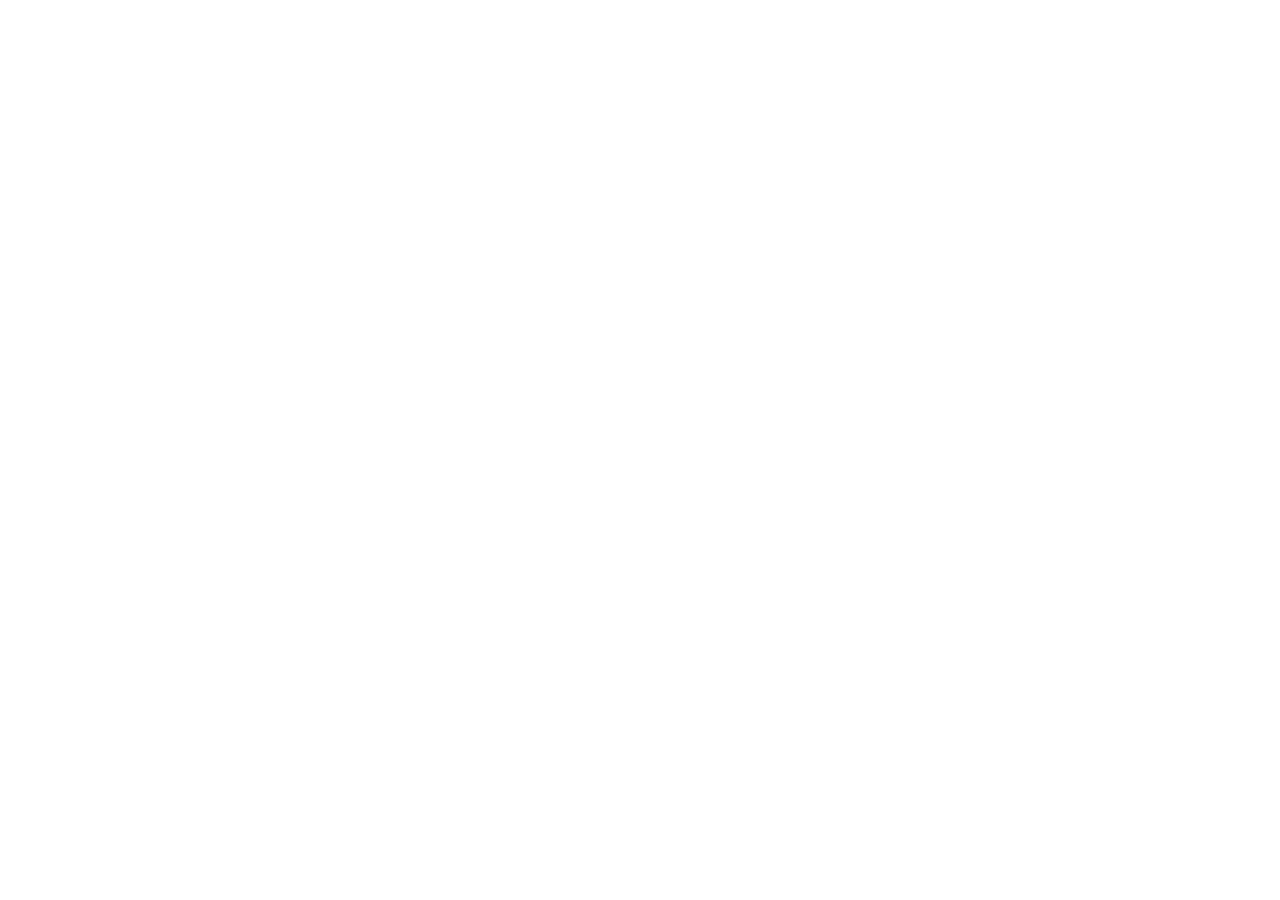
==== peluqueria-FrondEnd/index.html @ f14c3fa7 "ya parte basica del front prueba" ====
<!DOCTYPE html>
<html lang="en">
<head>

    <meta charset="UTF-8">
    <meta name="viewport" content="width=device-width, initial-scale=1.0">
    <title>Peluquería</title>
    <link rel="stylesheet" href="Librerias/bootstrap/css/bootstrap.min.css">
    <link rel="stylesheet" href="css/estilos.css">
    <script src="peluquería-FrondEnd/Librerias/jquery/jquery-4.0.0.min.js"></script>
</head>
<body>
    







    <script src="libreria/bootstrap/js/bootstrap.bundle.min.js"></script>
    <script src="librerias/bootstrap/js/bootstrap.bundle.min.js"></script>
    <script src="peluquería-FrondEnd/JavaScrip"></script>
    <script src="peluquería-FrondEnd/Librerias/jquery/jquery-4.0.0.min.js"></script>
</body>
</html>
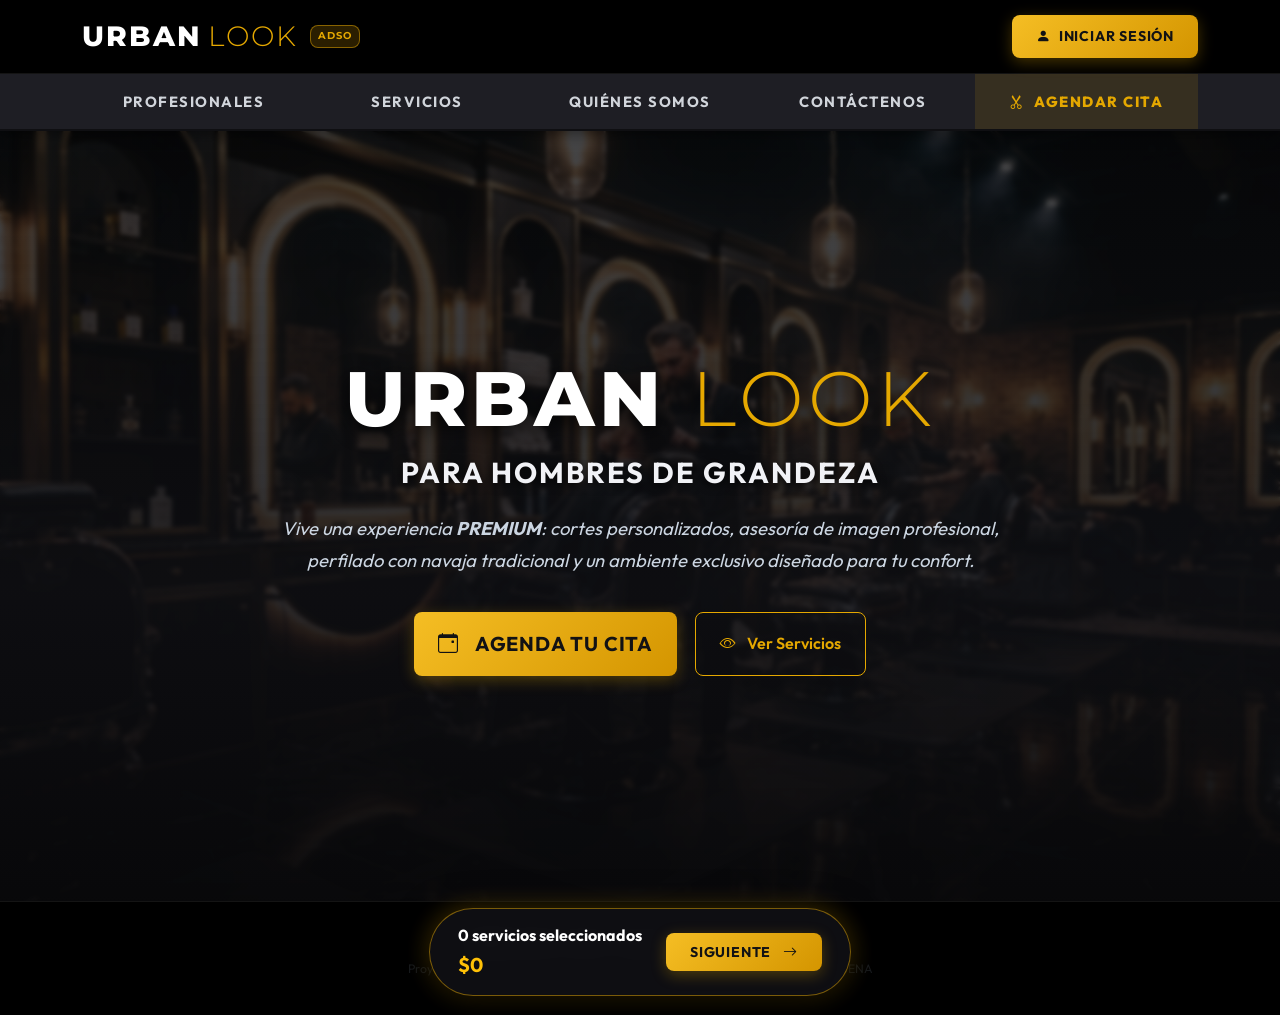
==== commit c7bd1b96: "estructuración, diseño Urban Look e integración con backend - Reorganización de la estructura del pr" ====
--- a/peluqueria-FrondEnd/index.html
+++ b/peluqueria-FrondEnd/index.html
@@ -1,26 +1,899 @@
 <!DOCTYPE html>
-<html lang="en">
+<html lang="es">
 <head>
-
-    <meta charset="UTF-8">
-    <meta name="viewport" content="width=device-width, initial-scale=1.0">
-    <title>Peluquería</title>
-    <link rel="stylesheet" href="Librerias/bootstrap/css/bootstrap.min.css">
-    <link rel="stylesheet" href="css/estilos.css">
-    <script src="peluquería-FrondEnd/Librerias/jquery/jquery-4.0.0.min.js"></script>
+  <meta charset="UTF-8">
+  <meta name="viewport" content="width=device-width, initial-scale=1.0">
+  <title>URBAN LOOK - Barbería Premium | Estilo para Hombres de Grandeza</title>
+  <meta name="description" content="URBAN LOOK - Barbería masculina premium. Cortes personalizados, perfilado de barba, tratamientos faciales y asesoría de estilo profesional en Bucaramanga.">
+  
+  <!-- Librerías de Estilos -->
+  <link rel="stylesheet" href="./Librerias/bootstrap/css/bootstrap.min.css">
+  <link rel="stylesheet" href="./css/estilos.css">
+  
+  <!-- Iconos de Bootstrap Icons -->
+  <link rel="stylesheet" href="https://cdn.jsdelivr.net/npm/bootstrap-icons@1.11.3/font/bootstrap-icons.min.css">
 </head>
 <body>
-    
-
-
-
-
-
-
-
-    <script src="libreria/bootstrap/js/bootstrap.bundle.min.js"></script>
-    <script src="librerias/bootstrap/js/bootstrap.bundle.min.js"></script>
-    <script src="peluquería-FrondEnd/JavaScrip"></script>
-    <script src="peluquería-FrondEnd/Librerias/jquery/jquery-4.0.0.min.js"></script>
+
+  <!-- =========================================================
+       1. TOP HEADER
+       ========================================================= -->
+  <header class="top-header">
+    <div class="container d-flex justify-content-between align-items-center">
+      <!-- Marca / Logo -->
+      <a href="./index.html" class="logo-brand">
+        URBAN <span>LOOK</span>
+        <span class="badge-adso">ADSO</span>
+      </a>
+
+      <!-- Botón Login o Menú de Perfil -->
+      <div class="d-flex align-items-center gap-3">
+        <!-- Botón cuando no ha iniciado sesión -->
+        <button id="header-btn-login" class="btn-gold btn-open-login">
+          <i class="bi bi-person-fill"></i> Iniciar Sesión
+        </button>
+
+        <!-- Dropdown cuando ya inició sesión -->
+        <div id="header-user-profile" style="display: none; position: relative;">
+          <button id="btn-toggle-profile-menu" class="user-avatar-btn" title="Opciones de perfil">
+            <div class="user-avatar-icon">
+              <i class="bi bi-person-circle"></i>
+            </div>
+            <div class="text-start d-none d-sm-block">
+              <div id="display-user-name" class="fw-bold fs-6">Usuario</div>
+              <small id="display-user-role" class="text-warning text-uppercase" style="font-size: 0.72rem;">CLIENTE</small>
+            </div>
+            <i class="bi bi-chevron-down text-muted ms-1"></i>
+          </button>
+
+          <!-- Menú Flotante de Usuario -->
+          <div id="profile-menu-dropdown" class="profile-dropdown-menu">
+            <div class="profile-dropdown-header">
+              <div class="fw-bold text-white">Mi Cuenta</div>
+              <small class="text-muted">Urban Look Member</small>
+            </div>
+            <a href="./cliente/catalogo.html" class="profile-dropdown-item">
+              <i class="bi bi-grid-fill"></i> Catálogo de Servicios
+            </a>
+            <a href="./cliente/agendar.html" class="profile-dropdown-item">
+              <i class="bi bi-calendar2-check-fill"></i> Agendar Cita
+            </a>
+            <a href="./admin/citas.html" id="dropdown-link-admin" class="profile-dropdown-item" style="display: none;">
+              <i class="bi bi-speedometer2"></i> Panel Administrativo
+            </a>
+            <div style="border-top: 1px solid rgba(255,255,255,0.08); margin: 6px 0;"></div>
+            <a href="javascript:void(0)" onclick="cerrarSesion()" class="profile-dropdown-item text-danger">
+              <i class="bi bi-box-arrow-right"></i> Cerrar Sesión
+            </a>
+          </div>
+        </div>
+      </div>
+    </div>
+  </header>
+
+  <!-- =========================================================
+       2. BARRA DE NAVEGACIÓN PRINCIPAL (TABS)
+       ========================================================= -->
+  <nav class="main-nav-bar">
+    <div class="container">
+      <ul class="nav-tabs-custom">
+        <li class="nav-item">
+          <button class="nav-link-custom" data-target="section-profesionales">
+            Profesionales
+          </button>
+        </li>
+        <li class="nav-item">
+          <button class="nav-link-custom" data-target="section-servicios">
+            Servicios
+          </button>
+        </li>
+        <li class="nav-item">
+          <button class="nav-link-custom" data-target="section-quienes-somos">
+            Quiénes Somos
+          </button>
+        </li>
+        <li class="nav-item">
+          <button class="nav-link-custom" data-target="section-contactenos">
+            Contáctenos
+          </button>
+        </li>
+        <li class="nav-item">
+          <button class="nav-link-custom btn-agenda-nav" data-target="section-agendar">
+            <i class="bi bi-scissors me-1"></i> Agendar Cita
+          </button>
+        </li>
+      </ul>
+    </div>
+  </nav>
+
+  <!-- =========================================================
+       3. HERO BANNER PRINCIPAL
+       ========================================================= -->
+  <section class="hero-wrapper">
+    <div class="hero-overlay"></div>
+    <div class="container hero-content">
+      <div class="hero-title-group">
+        <h1>URBAN <span>LOOK</span></h1>
+      </div>
+      <div class="hero-subtitle">Para Hombres de Grandeza</div>
+      <p class="hero-desc">
+        Vive una experiencia <strong>PREMIUM</strong>: cortes personalizados, asesoría de imagen profesional, perfilado con navaja tradicional y un ambiente exclusivo diseñado para tu confort.
+      </p>
+      <div class="hero-cta">
+        <button id="hero-btn-agenda" class="btn-gold fs-5 px-4 py-3">
+          <i class="bi bi-calendar-event me-2"></i> AGENDA TU CITA
+        </button>
+        <button class="btn-outline-gold fs-6 px-4 py-3" onclick="document.querySelector('[data-target=\'section-servicios\']').click()">
+          <i class="bi bi-eye me-2"></i> Ver Servicios
+        </button>
+      </div>
+    </div>
+  </section>
+
+  <!-- =========================================================
+       4. SECCIÓN: PROFESIONALES
+       ========================================================= -->
+  <section id="section-profesionales" class="section-panel">
+    <div class="container">
+      <div class="glass-box">
+        <h2 class="section-header-title">Nuestros Profesionales</h2>
+        <p class="text-center text-muted mb-5" style="max-width: 650px; margin-left: auto; margin-right: auto;">
+          Conoce a nuestro equipo de maestros barberos y estilistas certificados, dedicados al arte de la precisión y el estilo masculino.
+        </p>
+
+        <div class="row g-4">
+          <!-- Profesional 1: Andrés Morales -->
+          <div class="col-12 col-md-6 col-lg-4">
+            <div class="barber-card">
+              <div class="barber-img-container">
+                <img src="./img/barber_andres.jpg" alt="Barbero Andrés Morales">
+                <div class="barber-rating-badge">
+                  <i class="bi bi-star-fill"></i>
+                  <i class="bi bi-star-fill"></i>
+                  <i class="bi bi-star-fill"></i>
+                  <i class="bi bi-star-fill"></i>
+                  <i class="bi bi-star-fill"></i> 5.0
+                </div>
+              </div>
+              <div class="barber-info">
+                <h3 class="barber-name">Andrés Morales</h3>
+                <div class="barber-role">Barbero Máster & Educador</div>
+                <p class="barber-desc">
+                  Especialista en degradados milimétricos (skin fade), perfilado clásico de barba con toalla caliente y técnicas de navaja tradicional.
+                </p>
+                <ul class="barber-specs">
+                  <li><strong>Experiencia:</strong> 7 años</li>
+                  <li><strong>Especialidad:</strong> Fade, Barba & Visagismo</li>
+                  <li><strong>Turnos:</strong> Lunes a Sábado</li>
+                </ul>
+                <button class="btn-gold w-100 mt-auto" onclick="seleccionarBarberoYAgendar('Andrés Morales')">
+                  Agendar con Andrés
+                </button>
+              </div>
+            </div>
+          </div>
+
+          <!-- Profesional 2: Mateo Restrepo -->
+          <div class="col-12 col-md-6 col-lg-4">
+            <div class="barber-card">
+              <div class="barber-img-container">
+                <img src="./img/barber_mateo.jpg" alt="Barbero Mateo Restrepo">
+                <div class="barber-rating-badge">
+                  <i class="bi bi-star-fill"></i>
+                  <i class="bi bi-star-fill"></i>
+                  <i class="bi bi-star-fill"></i>
+                  <i class="bi bi-star-fill"></i>
+                  <i class="bi bi-star-fill"></i> 4.9
+                </div>
+              </div>
+              <div class="barber-info">
+                <h3 class="barber-name">Mateo Restrepo</h3>
+                <div class="barber-role">Estilista Capilar & Texturizado</div>
+                <p class="barber-desc">
+                  Apasionado por las tendencias modernas, cortes con tijera japonesa, peinados con textura, pompadour y tratamientos capilares nutritivos.
+                </p>
+                <ul class="barber-specs">
+                  <li><strong>Experiencia:</strong> 5 años</li>
+                  <li><strong>Especialidad:</strong> Tijera, Texturas & Color</li>
+                  <li><strong>Turnos:</strong> Martes a Domingo</li>
+                </ul>
+                <button class="btn-gold w-100 mt-auto" onclick="seleccionarBarberoYAgendar('Mateo Restrepo')">
+                  Agendar con Mateo
+                </button>
+              </div>
+            </div>
+          </div>
+
+          <!-- Profesional 3: Sebastián Castro -->
+          <div class="col-12 col-md-6 col-lg-4">
+            <div class="barber-card">
+              <div class="barber-img-container">
+                <img src="./img/barber_sebastian.jpg" alt="Barbero Sebastián Castro">
+                <div class="barber-rating-badge">
+                  <i class="bi bi-star-fill"></i>
+                  <i class="bi bi-star-fill"></i>
+                  <i class="bi bi-star-fill"></i>
+                  <i class="bi bi-star-fill"></i>
+                  <i class="bi bi-star-fill"></i> 5.0
+                </div>
+              </div>
+              <div class="barber-info">
+                <h3 class="barber-name">Sebastián Castro</h3>
+                <div class="barber-role">Diseñador Facial & Barbero</div>
+                <p class="barber-desc">
+                  Experto en diseño de cejas masculinas, camuflaje de canas y tratamientos de spa facial masculino con vapor de ozono.
+                </p>
+                <ul class="barber-specs">
+                  <li><strong>Experiencia:</strong> 6 años</li>
+                  <li><strong>Especialidad:</strong> Faciales, Barbas & Cejas</li>
+                  <li><strong>Turnos:</strong> Miércoles a Lunes</li>
+                </ul>
+                <button class="btn-gold w-100 mt-auto" onclick="seleccionarBarberoYAgendar('Sebastián Castro')">
+                  Agendar con Sebastián
+                </button>
+              </div>
+            </div>
+          </div>
+        </div>
+      </div>
+    </div>
+  </section>
+
+  <!-- =========================================================
+       5. SECCIÓN: SERVICIOS
+       ========================================================= -->
+  <section id="section-servicios" class="section-panel">
+    <div class="container">
+      <div class="glass-box">
+        <h2 class="section-header-title">Nuestros Servicios</h2>
+
+        <!-- Filtros de Categorías de Servicios -->
+        <div class="category-pills">
+          <button class="category-pill-btn active" data-category="all">Todos</button>
+          <button class="category-pill-btn" data-category="cabello">Cabello</button>
+          <button class="category-pill-btn" data-category="barba">Barba</button>
+          <button class="category-pill-btn" data-category="cejas">Cejas</button>
+          <button class="category-pill-btn" data-category="faciales">Faciales</button>
+          <button class="category-pill-btn" data-category="promos">Promos</button>
+        </div>
+
+        <!-- Grilla de Tarjetas de Servicios -->
+        <div class="row g-4" id="services-grid-container">
+          <!-- Servicio 1: Corte Clásico + Barba (Promo) -->
+          <div class="col-12 col-md-6 col-lg-4 service-card-item" data-category="promos">
+            <div class="service-card" data-id="serv-1" data-name="Corte Clásico + Barba" data-price="29750">
+              <span class="service-badge-promo">15% OFF</span>
+              <h3 class="service-title">Corte Clásico + Barba</h3>
+              <div class="service-meta">
+                <span class="service-duration"><i class="bi bi-clock me-1"></i> 45 a 60 min</span>
+                <div>
+                  <span class="service-old-price">$35.000</span>
+                  <span class="service-price">$29.750</span>
+                </div>
+              </div>
+              <p class="service-desc">
+                Corte personalizado con tijera o máquina, perfilado de barba con navaja, toalla caliente relajante y peinado con cera mate.
+              </p>
+              <button class="btn-select-service">Seleccionar</button>
+            </div>
+          </div>
+
+          <!-- Servicio 2: Fade / Degradado -->
+          <div class="col-12 col-md-6 col-lg-4 service-card-item" data-category="cabello">
+            <div class="service-card" data-id="serv-2" data-name="Fade / Degradado Moderno" data-price="22000">
+              <h3 class="service-title">Fade / Degradado</h3>
+              <div class="service-meta">
+                <span class="service-duration"><i class="bi bi-clock me-1"></i> 40 a 50 min</span>
+                <span class="service-price">$22.000</span>
+              </div>
+              <p class="service-desc">
+                Transición milimétrica (Low, Mid o High Fade), desvanecido perfecto a navaja o shaver, lavado capilar y producto de fijación.
+              </p>
+              <button class="btn-select-service">Seleccionar</button>
+            </div>
+          </div>
+
+          <!-- Servicio 3: Rapado Uniforme -->
+          <div class="col-12 col-md-6 col-lg-4 service-card-item" data-category="cabello">
+            <div class="service-card" data-id="serv-3" data-name="Rapado Uniforme" data-price="18000">
+              <h3 class="service-title">Rapado Uniforme</h3>
+              <div class="service-meta">
+                <span class="service-duration"><i class="bi bi-clock me-1"></i> 20 min</span>
+                <span class="service-price">$18.000</span>
+              </div>
+              <p class="service-desc">
+                Ejecutado con máquina para un acabado limpio y parejo. Incluye cerquillo en cuello y patillas, lavado y loción refrescante.
+              </p>
+              <button class="btn-select-service">Seleccionar</button>
+            </div>
+          </div>
+
+          <!-- Servicio 4: Corte de Cabello Niño -->
+          <div class="col-12 col-md-6 col-lg-4 service-card-item" data-category="cabello">
+            <div class="service-card" data-id="serv-4" data-name="Corte Niño" data-price="20000">
+              <h3 class="service-title">Corte Niño (1 a 12 años)</h3>
+              <div class="service-meta">
+                <span class="service-duration"><i class="bi bi-clock me-1"></i> 30 a 40 min</span>
+                <span class="service-price">$20.000</span>
+              </div>
+              <p class="service-desc">
+                Atención con paciencia y técnicas adaptadas para los más pequeños, corte de moda y peinado con gel suave infantil.
+              </p>
+              <button class="btn-select-service">Seleccionar</button>
+            </div>
+          </div>
+
+          <!-- Servicio 5: Perfilado de Barba Spa -->
+          <div class="col-12 col-md-6 col-lg-4 service-card-item" data-category="barba">
+            <div class="service-card" data-id="serv-5" data-name="Perfilado de Barba Spa" data-price="18000">
+              <h3 class="service-title">Perfilado de Barba Spa</h3>
+              <div class="service-meta">
+                <span class="service-duration"><i class="bi bi-clock me-1"></i> 30 min</span>
+                <span class="service-price">$18.000</span>
+              </div>
+              <p class="service-desc">
+                Recorte de volumen, alineado a navaja, doble toalla caliente con aceites esenciales hidratantes y bálsamo para barba.
+              </p>
+              <button class="btn-select-service">Seleccionar</button>
+            </div>
+          </div>
+
+          <!-- Servicio 6: Diseño de Cejas Masculinas -->
+          <div class="col-12 col-md-6 col-lg-4 service-card-item" data-category="cejas">
+            <div class="service-card" data-id="serv-6" data-name="Diseño de Cejas" data-price="12000">
+              <h3 class="service-title">Diseño de Cejas</h3>
+              <div class="service-meta">
+                <span class="service-duration"><i class="bi bi-clock me-1"></i> 15 min</span>
+                <span class="service-price">$12.000</span>
+              </div>
+              <p class="service-desc">
+                Limpieza y perfilado natural con navaja y tijera, manteniendo la armonía masculina sin perder la forma natural.
+              </p>
+              <button class="btn-select-service">Seleccionar</button>
+            </div>
+          </div>
+
+          <!-- Servicio 7: Limpieza Facial y Vapor de Ozono -->
+          <div class="col-12 col-md-6 col-lg-4 service-card-item" data-category="faciales">
+            <div class="service-card" data-id="serv-7" data-name="Facial Vapor de Ozono" data-price="35000">
+              <h3 class="service-title">Facial Vapor de Ozono</h3>
+              <div class="service-meta">
+                <span class="service-duration"><i class="bi bi-clock me-1"></i> 35 min</span>
+                <span class="service-price">$35.000</span>
+              </div>
+              <p class="service-desc">
+                Apertura de poros con vapor ozonizado, exfoliación profunda de puntos negros, mascarilla de carbón activado e hidratación.
+              </p>
+              <button class="btn-select-service">Seleccionar</button>
+            </div>
+          </div>
+
+          <!-- Servicio 8: Alisado de Cabello -->
+          <div class="col-12 col-md-6 col-lg-4 service-card-item" data-category="cabello">
+            <div class="service-card" data-id="serv-8" data-name="Alisado Capilar Keratina" data-price="57000">
+              <h3 class="service-title">Alisado Capilar Keratina</h3>
+              <div class="service-meta">
+                <span class="service-duration"><i class="bi bi-clock me-1"></i> 60 min</span>
+                <span class="service-price">$57.000</span>
+              </div>
+              <p class="service-desc">
+                Tratamiento técnico anti-frizz para controlar cabellos rebeldes y ondulados, otorgando brillo natural y suavidad prolongada.
+              </p>
+              <button class="btn-select-service">Seleccionar</button>
+            </div>
+          </div>
+
+          <!-- Servicio 9: Tinte y Camuflaje de Canas (Promo) -->
+          <div class="col-12 col-md-6 col-lg-4 service-card-item" data-category="promos">
+            <div class="service-card" data-id="serv-9" data-name="Camuflaje de Canas" data-price="45000">
+              <span class="service-badge-promo">EXCLUSIVO</span>
+              <h3 class="service-title">Camuflaje de Canas</h3>
+              <div class="service-meta">
+                <span class="service-duration"><i class="bi bi-clock me-1"></i> 30 min</span>
+                <span class="service-price">$45.000</span>
+              </div>
+              <p class="service-desc">
+                Tonalización sutil sin efecto tinturado artificial. Disimula las canas en barba o cabello en solo 10 minutos de aplicación.
+              </p>
+              <button class="btn-select-service">Seleccionar</button>
+            </div>
+          </div>
+        </div>
+      </div>
+    </div>
+  </section>
+
+  <!-- Barra Flotante de Servicios Seleccionados -->
+  <div id="floating-cart-bar" class="floating-cart-bar">
+    <div>
+      <div id="cart-service-count" class="fw-bold text-white fs-6">0 servicios seleccionados</div>
+      <div id="cart-total-price" class="text-warning fw-bold fs-5">$0</div>
+    </div>
+    <button id="cart-btn-next" class="btn-gold px-4 py-2">
+      SIGUIENTE <i class="bi bi-arrow-right ms-1"></i>
+    </button>
+  </div>
+
+  <!-- =========================================================
+       6. SECCIÓN: QUIÉNES SOMOS (HISTORIA Y RESEÑAS)
+       ========================================================= -->
+  <section id="section-quienes-somos" class="section-panel">
+    <div class="container">
+      <div class="glass-box">
+        <!-- Navegación interna de la sección -->
+        <div class="subtabs-nav">
+          <button class="subtab-btn active" data-subtab="subtab-historia">Nuestra Historia</button>
+          <button class="subtab-btn" data-subtab="subtab-resenas">Reseñas de Clientes</button>
+        </div>
+
+        <!-- Panel 1: Historia -->
+        <div id="subtab-historia" class="subtab-content">
+          <div class="row align-items-center g-5">
+            <div class="col-12 col-lg-5 text-center">
+              <img src="./img/barber_andres.jpg" alt="Fundador Urban Look" class="img-fluid rounded-4 shadow-lg border border-secondary" style="max-height: 420px; object-fit: cover;">
+            </div>
+            <div class="col-12 col-lg-7">
+              <h3 class="fw-bold text-warning mb-3">La Pasión por la Excelencia Masculina</h3>
+              <p class="lead text-light mb-3">
+                Todo comenzó con un sueño, una pasión inquebrantable y una máquina de cortar cabello.
+              </p>
+              <p class="text-muted">
+                Hace algunos años, decidimos que queríamos algo más que trabajar en una peluquería convencional: soñábamos con crear un espacio exclusivo donde cada caballero pudiera desconectar de la rutina, elevar su confianza y recibir una atención de primer nivel.
+              </p>
+              <p class="text-muted">
+                Lo que inició en un local pequeño con un solo sillón y un espejo, hoy es <strong>URBAN LOOK</strong>: un referente de estilo en Bucaramanga que combina la elegancia clásica con las tendencias urbanas más vanguardistas.
+              </p>
+              <div class="row g-3 mt-3">
+                <div class="col-6 col-md-4">
+                  <div class="p-3 rounded-3 text-center" style="background: rgba(255,255,255,0.04); border: 1px solid var(--border-subtle);">
+                    <i class="bi bi-shield-check text-warning fs-3 mb-1 d-block"></i>
+                    <strong class="text-white d-block">Higiene 100%</strong>
+                    <small class="text-muted">Esterilización UV</small>
+                  </div>
+                </div>
+                <div class="col-6 col-md-4">
+                  <div class="p-3 rounded-3 text-center" style="background: rgba(255,255,255,0.04); border: 1px solid var(--border-subtle);">
+                    <i class="bi bi-clock-history text-warning fs-3 mb-1 d-block"></i>
+                    <strong class="text-white d-block">Puntualidad</strong>
+                    <small class="text-muted">Tu tiempo vale</small>
+                  </div>
+                </div>
+                <div class="col-12 col-md-4">
+                  <div class="p-3 rounded-3 text-center" style="background: rgba(255,255,255,0.04); border: 1px solid var(--border-subtle);">
+                    <i class="bi bi-cup-hot text-warning fs-3 mb-1 d-block"></i>
+                    <strong class="text-white d-block">Cortesía</strong>
+                    <small class="text-muted">Café & Bebida VIP</small>
+                  </div>
+                </div>
+              </div>
+            </div>
+          </div>
+        </div>
+
+        <!-- Panel 2: Reseñas -->
+        <div id="subtab-resenas" class="subtab-content" style="display: none;">
+          <div class="row g-4">
+            <div class="col-12 col-md-6 col-lg-3">
+              <div class="review-card">
+                <div class="review-stars">
+                  <i class="bi bi-star-fill"></i><i class="bi bi-star-fill"></i><i class="bi bi-star-fill"></i><i class="bi bi-star-fill"></i><i class="bi bi-star-fill"></i>
+                </div>
+                <p class="review-text">"Excelente servicio y un muy buen ambiente. El corte quedó impecable tal como lo pedí. ¡Totalmente recomendado!"</p>
+                <div class="review-author">
+                  <i class="bi bi-person-circle fs-4"></i> Camilo Garay
+                </div>
+              </div>
+            </div>
+
+            <div class="col-12 col-md-6 col-lg-3">
+              <div class="review-card">
+                <div class="review-stars">
+                  <i class="bi bi-star-fill"></i><i class="bi bi-star-fill"></i><i class="bi bi-star-fill"></i><i class="bi bi-star-fill"></i><i class="bi bi-star-fill"></i>
+                </div>
+                <p class="review-text">"Llevé a mi hijo y la paciencia y el trato del barbero fue de 10/10. Muy aseado y la música en el volumen perfecto."</p>
+                <div class="review-author">
+                  <i class="bi bi-person-circle fs-4"></i> Mónica TF
+                </div>
+              </div>
+            </div>
+
+            <div class="col-12 col-md-6 col-lg-3">
+              <div class="review-card">
+                <div class="review-stars">
+                  <i class="bi bi-star-fill"></i><i class="bi bi-star-fill"></i><i class="bi bi-star-fill"></i><i class="bi bi-star-fill"></i><i class="bi bi-star-fill"></i>
+                </div>
+                <p class="review-text">"El ritual de toalla caliente para la barba es otro nivel. Salí renovado. Andrés es un maestro de la navaja."</p>
+                <div class="review-author">
+                  <i class="bi bi-person-circle fs-4"></i> Diego Silva
+                </div>
+              </div>
+            </div>
+
+            <div class="col-12 col-md-6 col-lg-3">
+              <div class="review-card">
+                <div class="review-stars">
+                  <i class="bi bi-star-fill"></i><i class="bi bi-star-fill"></i><i class="bi bi-star-fill"></i><i class="bi bi-star-fill"></i><i class="bi bi-star-fill"></i>
+                </div>
+                <p class="review-text">"Marca la diferencia. Te reciben con una bebida de cortesía y la puntualidad con la cita agendada se cumple siempre."</p>
+                <div class="review-author">
+                  <i class="bi bi-person-circle fs-4"></i> Andrés Arciniegas
+                </div>
+              </div>
+            </div>
+          </div>
+        </div>
+      </div>
+    </div>
+  </section>
+
+  <!-- =========================================================
+       7. SECCIÓN: CONTÁCTENOS
+       ========================================================= -->
+  <section id="section-contactenos" class="section-panel">
+    <div class="container">
+      <div class="glass-box">
+        <h2 class="section-header-title">Contáctanos</h2>
+
+        <div class="row g-5">
+          <!-- Información y Mapa -->
+          <div class="col-12 col-lg-5">
+            <div class="contact-item">
+              <div class="contact-icon"><i class="bi bi-geo-alt-fill"></i></div>
+              <div class="contact-info">
+                <h6>Dirección</h6>
+                <p>Carrera 33 # 48-20, Cabecera del Llano<br>Bucaramanga, Santander, Colombia</p>
+              </div>
+            </div>
+
+            <div class="contact-item">
+              <div class="contact-icon"><i class="bi bi-telephone-fill"></i></div>
+              <div class="contact-info">
+                <h6>Teléfonos de Atención</h6>
+                <p>Fijo: +57 (607) 634-8899<br>Celular / WhatsApp: +57 318 456 7890</p>
+              </div>
+            </div>
+
+            <div class="contact-item">
+              <div class="contact-icon"><i class="bi bi-clock-fill"></i></div>
+              <div class="contact-info">
+                <h6>Horarios de Atención</h6>
+                <p>Lunes a Sábado: 8:00 AM – 8:00 PM<br>Domingos y Festivos: 9:00 AM – 3:00 PM</p>
+              </div>
+            </div>
+
+            <div class="contact-item">
+              <div class="contact-icon"><i class="bi bi-whatsapp"></i></div>
+              <div class="contact-info">
+                <h6>WhatsApp Directo</h6>
+                <a href="https://wa.me/573184567890" target="_blank" class="fw-bold">
+                  Chatear con un asesor <i class="bi bi-box-arrow-up-right ms-1"></i>
+                </a>
+              </div>
+            </div>
+
+            <!-- Mapa embebido de Bucaramanga -->
+            <div class="mt-4 rounded-3 overflow-hidden border border-secondary" style="height: 200px;">
+              <iframe 
+                src="https://www.google.com/maps/embed?pb=!1m18!1m12!1m3!1d15836.425102558237!2d-73.1189441!3d7.1147048!2m3!1f0!2f0!3f0!3m2!1i1024!2i768!4f13.1!3m3!1m2!1s0x8e683fa6f671bb5d%3A0xc3f8e52a466c1f22!2sCabecera%20del%20Llano%2C%20Bucaramanga%2C%20Santander!5e0!3m2!1ses!2sco!4v1710000000000" 
+                width="100%" height="100%" style="border:0;" allowfullscreen="" loading="lazy">
+              </iframe>
+            </div>
+          </div>
+
+          <!-- Formulario de Contacto / PQRS -->
+          <div class="col-12 col-lg-7">
+            <div class="p-4 rounded-3" style="background: rgba(18, 18, 24, 0.95); border: 1px solid var(--border-subtle);">
+              <h4 class="fw-bold text-white mb-2">Envíanos un mensaje o sugerencia</h4>
+              <p class="text-muted small mb-4">¿Tienes alguna consulta especial o deseas hacernos llegar una sugerencia? Completa el formulario:</p>
+
+              <form id="formContacto">
+                <div class="row g-3">
+                  <div class="col-12 col-sm-6">
+                    <label class="form-label text-warning small fw-bold">Nombre completo</label>
+                    <input type="text" class="form-control-dark" placeholder="Tu nombre" required>
+                  </div>
+                  <div class="col-12 col-sm-6">
+                    <label class="form-label text-warning small fw-bold">Correo electrónico</label>
+                    <input type="email" class="form-control-dark" placeholder="ejemplo@correo.com" required>
+                  </div>
+                  <div class="col-12">
+                    <label class="form-label text-warning small fw-bold">Número de celular / WhatsApp</label>
+                    <input type="tel" class="form-control-dark" placeholder="318 000 0000" required>
+                  </div>
+                  <div class="col-12">
+                    <label class="form-label text-warning small fw-bold">Mensaje o Sugerencia</label>
+                    <textarea class="form-control-dark" rows="4" placeholder="Escribe aquí tu consulta o comentario..." required></textarea>
+                  </div>
+                  <div class="col-12 text-end">
+                    <button type="submit" class="btn-gold px-4 py-2">
+                      <i class="bi bi-send-fill me-2"></i> Enviar Mensaje
+                    </button>
+                  </div>
+                </div>
+              </form>
+            </div>
+          </div>
+        </div>
+      </div>
+    </div>
+  </section>
+
+  <!-- =========================================================
+       8. SECCIÓN: AGENDAR CITA
+       ========================================================= -->
+  <section id="section-agendar" class="section-panel">
+    <div class="container">
+      <div class="glass-box text-center" style="max-width: 760px; margin: 0 auto;">
+        <h2 class="section-header-title">Luce tu Mejor Estilo</h2>
+        <p class="fs-4 text-warning fw-bold mb-4">¡Agenda tu cita aquí en simples pasos!</p>
+
+        <div class="p-4 rounded-4 mb-4 text-start" style="background: rgba(15, 15, 20, 0.9); border: 1.5px solid var(--border-gold);">
+          <h5 class="fw-bold text-white mb-3"><i class="bi bi-calendar-check text-warning me-2"></i> Formulario Rápido de Agendamiento</h5>
+          
+          <form id="formAgendamientoRapido" onsubmit="event.preventDefault(); procesarAgendamiento();">
+            <div class="row g-3">
+              <div class="col-12 col-md-6">
+                <label class="form-label text-muted small fw-bold">1. Selecciona el Barbero</label>
+                <select id="agenda-barbero-select" class="form-control-dark" required>
+                  <option value="Andrés Morales">Andrés Morales (Barbero Máster)</option>
+                  <option value="Mateo Restrepo">Mateo Restrepo (Estilista Capilar)</option>
+                  <option value="Sebastián Castro">Sebastián Castro (Diseñador Facial)</option>
+                  <option value="Cualquier barbero disponible">Cualquiera disponible</option>
+                </select>
+              </div>
+
+              <div class="col-12 col-md-6">
+                <label class="form-label text-muted small fw-bold">2. Servicio Principal</label>
+                <select id="agenda-servicio-select" class="form-control-dark" required>
+                  <option value="Corte Clásico + Barba ($29.750)">Corte Clásico + Barba ($29.750)</option>
+                  <option value="Fade / Degradado ($22.000)">Fade / Degradado ($22.000)</option>
+                  <option value="Rapado ($18.000)">Rapado Uniforme ($18.000)</option>
+                  <option value="Corte Niño ($20.000)">Corte Niño ($20.000)</option>
+                  <option value="Perfilado Barba ($18.000)">Perfilado de Barba Spa ($18.000)</option>
+                  <option value="Facial Vapor de Ozono ($35.000)">Facial Vapor de Ozono ($35.000)</option>
+                  <option value="Camuflaje Canas ($45.000)">Camuflaje de Canas ($45.000)</option>
+                </select>
+              </div>
+
+              <div class="col-12 col-md-6">
+                <label class="form-label text-muted small fw-bold">3. Fecha deseada</label>
+                <input type="date" id="agenda-fecha" class="form-control-dark" required>
+              </div>
+
+              <div class="col-12 col-md-6">
+                <label class="form-label text-muted small fw-bold">4. Hora</label>
+                <select id="agenda-hora" class="form-control-dark" required>
+                  <option value="09:00 AM">09:00 AM</option>
+                  <option value="10:00 AM">10:00 AM</option>
+                  <option value="11:00 AM">11:00 AM</option>
+                  <option value="02:00 PM">02:00 PM</option>
+                  <option value="03:30 PM">03:30 PM</option>
+                  <option value="05:00 PM">05:00 PM</option>
+                  <option value="06:30 PM">06:30 PM</option>
+                </select>
+              </div>
+
+              <div class="col-12 col-md-6">
+                <label class="form-label text-muted small fw-bold">Nombre del Cliente</label>
+                <input type="text" id="agenda-nombre" class="form-control-dark" placeholder="Tu nombre y apellido" required>
+              </div>
+
+              <div class="col-12 col-md-6">
+                <label class="form-label text-muted small fw-bold">Celular de Contacto</label>
+                <input type="tel" id="agenda-celular" class="form-control-dark" placeholder="318 000 0000" required>
+              </div>
+
+              <div class="col-12 mt-4 text-center">
+                <button type="submit" class="btn-gold w-100 py-3 fs-5">
+                  <i class="bi bi-check-circle-fill me-2"></i> Confirmar y Reservar Turno
+                </button>
+              </div>
+            </div>
+          </form>
+        </div>
+
+        <p class="text-muted small">
+          ¿Ya tienes cuenta o eres del equipo? 
+          <a href="#" class="btn-open-login fw-bold ms-1">Inicia sesión aquí</a> para acceder a tu historial completo de turnos.
+        </p>
+      </div>
+    </div>
+  </section>
+
+  <!-- =========================================================
+       9. MODAL DE INICIO DE SESIÓN (IDÉNTICO AL PROTOTIPO)
+       ========================================================= -->
+  <div id="modal-login" class="modal-backdrop-custom">
+    <div class="modal-card-custom">
+      <button class="btn-close-modal" title="Cerrar">&times;</button>
+      
+      <h3 class="modal-title-custom">Inicio de Sesión</h3>
+      <p class="modal-subtitle-custom">Ingresa tu email y contraseña para continuar</p>
+
+      <form id="formLoginModal">
+        <div class="mb-3">
+          <label for="usuarioModal" class="form-label text-warning small fw-bold">Email / Usuario</label>
+          <div class="input-group">
+            <span class="input-group-text bg-dark border-secondary text-warning"><i class="bi bi-envelope-fill"></i></span>
+            <input type="text" class="form-control-dark" id="usuarioModal" placeholder="correo@correo.com" required>
+          </div>
+        </div>
+
+        <div class="mb-3">
+          <label for="passwordModal" class="form-label text-warning small fw-bold">Contraseña</label>
+          <div class="input-group">
+            <span class="input-group-text bg-dark border-secondary text-warning"><i class="bi bi-lock-fill"></i></span>
+            <input type="password" class="form-control-dark" id="passwordModal" placeholder="Escribe tu contraseña" required>
+            <button type="button" class="btn btn-outline-secondary btn-toggle-pwd" data-input="passwordModal">
+              <i class="bi bi-eye"></i>
+            </button>
+          </div>
+        </div>
+
+        <!-- Selector de Rol Simulado (Requisito ADSO para probar cliente, barbero y admin) -->
+        <div class="mb-4">
+          <label for="rolSimuladoModal" class="form-label text-warning small fw-bold">Ingresar como (Simulador ADSO):</label>
+          <select class="form-control-dark" id="rolSimuladoModal">
+            <option value="CLIENTE">Cliente / Usuario</option>
+            <option value="EMPLEADO">Empleado / Barbero</option>
+            <option value="ADMIN">Administrador</option>
+          </select>
+        </div>
+
+        <div class="d-flex justify-content-between align-items-center mb-4 text-muted small">
+          <div class="form-check">
+            <input class="form-check-input" type="checkbox" id="recordarmeCheck" checked>
+            <label class="form-check-label text-light" for="recordarmeCheck">Recordarme</label>
+          </div>
+          <a href="#" onclick="alert('Funcionalidad de recuperación: se enviará un enlace temporal a tu correo institucional.'); return false;">¿Olvidaste tu contraseña?</a>
+        </div>
+
+        <button type="submit" class="btn-gold w-100 py-2 fs-6 mb-3">
+          Ingresar
+        </button>
+
+        <button type="button" class="btn btn-outline-warning w-100 py-2 fs-6 btn-open-registro">
+          REGISTRARME
+        </button>
+      </form>
+    </div>
+  </div>
+
+  <!-- =========================================================
+       10. MODAL DE REGISTRO (IDÉNTICO AL PROTOTIPO)
+       ========================================================= -->
+  <div id="modal-registro" class="modal-backdrop-custom">
+    <div class="modal-card-custom modal-wide">
+      <button class="btn-close-modal" title="Cerrar">&times;</button>
+      
+      <h3 class="modal-title-custom">Registrarme</h3>
+      <p class="modal-subtitle-custom">Crea tu cuenta de cliente en URBAN LOOK</p>
+
+      <form id="formRegistro">
+        <div class="row g-3">
+          <div class="col-12 col-sm-6">
+            <label class="form-label text-warning small fw-bold">Nombre</label>
+            <input type="text" id="regNombre" class="form-control-dark" placeholder="Tu nombre" required>
+          </div>
+          <div class="col-12 col-sm-6">
+            <label class="form-label text-warning small fw-bold">Apellido</label>
+            <input type="text" id="regApellido" class="form-control-dark" placeholder="Tu apellido" required>
+          </div>
+
+          <div class="col-12 col-sm-6">
+            <label class="form-label text-warning small fw-bold">Tipo de Documento</label>
+            <select id="regTipoDoc" class="form-control-dark" required>
+              <option value="CC">Cédula de Ciudadanía (CC)</option>
+              <option value="TI">Tarjeta de Identidad (TI)</option>
+              <option value="CE">Cédula de Extranjería (CE)</option>
+              <option value="PASAPORTE">Pasaporte</option>
+            </select>
+          </div>
+          <div class="col-12 col-sm-6">
+            <label class="form-label text-warning small fw-bold">Número de Documento</label>
+            <input type="text" id="regDocumento" class="form-control-dark" placeholder="Número de identificación" required>
+          </div>
+
+          <div class="col-12 col-sm-6">
+            <label class="form-label text-warning small fw-bold">Email</label>
+            <input type="email" id="regEmail" class="form-control-dark" placeholder="micompania@correo.com" required>
+          </div>
+          <div class="col-12 col-sm-6">
+            <label class="form-label text-warning small fw-bold">Celular</label>
+            <input type="tel" id="regCelular" class="form-control-dark" placeholder="318 000 0000" required>
+          </div>
+
+          <div class="col-12 col-sm-6">
+            <label class="form-label text-warning small fw-bold">Contraseña</label>
+            <input type="password" id="regPassword" class="form-control-dark" placeholder="Escribe tu contraseña" required>
+          </div>
+          <div class="col-12 col-sm-6">
+            <label class="form-label text-warning small fw-bold">Verificar Contraseña</label>
+            <input type="password" id="regPasswordVerify" class="form-control-dark" placeholder="Repite tu contraseña" required>
+          </div>
+
+          <div class="col-12 mt-4">
+            <button type="submit" class="btn-gold w-100 py-2 fs-6">
+              Registrarse
+            </button>
+          </div>
+        </div>
+      </form>
+    </div>
+  </div>
+
+  <!-- =========================================================
+       11. FOOTER
+       ========================================================= -->
+  <footer class="main-footer">
+    <div class="container">
+      <p class="fw-bold text-white mb-1">URBAN LOOK &copy; 2026 - Todos los derechos reservados.</p>
+      <p class="text-muted small">Proyecto Formativo Tecnólogo en Análisis y Desarrollo de Software (ADSO) - SENA</p>
+    </div>
+  </footer>
+
+  <!-- =========================================================
+       12. SCRIPTS DE FUNCIONAMIENTO
+       ========================================================= -->
+  <script src="./Librerias/bootstrap/js/bootstrap.bundle.min.js"></script>
+  <script src="./Librerias/jquery/jquery-4.0.0.min.js"></script>
+  <script src="./JavaScript/api.js"></script>
+  <script src="./JavaScript/auth.js"></script>
+  <script src="./JavaScript/main.js"></script>
+
+  <script>
+    // Función auxiliar para seleccionar barbero desde su tarjeta y abrir agendar
+    function seleccionarBarberoYAgendar(nombreBarbero) {
+      const selectBarbero = document.getElementById('agenda-barbero-select');
+      if (selectBarbero) {
+        selectBarbero.value = nombreBarbero;
+      }
+      const agendaTab = document.querySelector('[data-target="section-agendar"]');
+      if (agendaTab) agendaTab.click();
+    }
+
+    // Procesar agendamiento rápido (Conectado con Spring Boot /citas)
+    async function procesarAgendamiento() {
+      const barbero = document.getElementById('agenda-barbero-select').value;
+      const servicio = document.getElementById('agenda-servicio-select').value;
+      const fecha = document.getElementById('agenda-fecha').value;
+      const hora = document.getElementById('agenda-hora').value;
+      const nombre = document.getElementById('agenda-nombre').value;
+      const celular = document.getElementById('agenda-celular').value;
+
+      // Estructura de la Cita esperada por CitasEntity en Spring Boot
+      const citaPayload = {
+        idCliente: 1, // ID del cliente autenticado
+        idEmpleado: barbero.includes('Andrés') ? 1 : (barbero.includes('Mateo') ? 2 : 3),
+        idServicio: servicio.includes('29.750') ? 1 : (servicio.includes('22.000') ? 2 : 3),
+        fecha: fecha, // YYYY-MM-DD
+        hora: hora.includes('AM') ? '09:00:00' : '15:00:00', // HH:mm:ss
+        estado: 'PENDIENTE',
+        observaciones: `Cliente: ${nombre} - Tel: ${celular}`
+      };
+
+      console.log('// CONEXIÓN BACKEND: Enviando cita a http://localhost:8080/citas', citaPayload);
+
+      try {
+        if (window.UrbanLookAPI) {
+          await window.UrbanLookAPI.crearCita(citaPayload);
+          alert(`💈 ¡CITA GUARDADA EN EL BACKEND!\n\nCliente: ${nombre}\nServicio: ${servicio}\nBarbero: ${barbero}\nFecha: ${fecha} a las ${hora}\n\nLos datos se enviaron a Spring Boot (/citas).`);
+        }
+      } catch (err) {
+        console.warn('// CONEXIÓN BACKEND: El backend en 8080 no está encendido. Ejecutando en Modo Simulación Local:', err.message);
+        alert(`💈 ¡CITA REGISTRADA (MODO SIMULACIÓN LOCAL)!\n\nCliente: ${nombre}\nServicio: ${servicio}\nBarbero: ${barbero}\nFecha: ${fecha} a las ${hora}\n\n[NOTA PARA DESARROLLO]: Cuando tu compañero inicie el backend Spring Boot en el puerto 8080, esta cita se guardará automáticamente en MySQL.`);
+      }
+
+      document.getElementById('formAgendamientoRapido').reset();
+    }
+
+    // Configurar fecha mínima de hoy en el calendario
+    const inputFecha = document.getElementById('agenda-fecha');
+    if (inputFecha) {
+      const hoy = new Date().toISOString().split('T')[0];
+      inputFecha.min = hoy;
+      inputFecha.value = hoy;
+    }
+  </script>
 </body>
 </html>
--- a/peluqueria-FrondEnd/css/estilos.css
+++ b/peluqueria-FrondEnd/css/estilos.css
@@ -0,0 +1,927 @@
+/* =========================================================
+   URBAN LOOK - SISTEMA DE ESTILOS PREMIUM
+   Proyecto ADSO Peluquería / Barbería
+   ========================================================= */
+
+@import url('https://fonts.googleapis.com/css2?family=Montserrat:ital,wght@0,300;0,400;0,500;0,600;0,700;0,800;1,400&family=Outfit:wght@300;400;500;600;700;800&display=swap');
+
+:root {
+  --font-main: 'Outfit', 'Montserrat', -apple-system, BlinkMacSystemFont, 'Segoe UI', Roboto, sans-serif;
+  --font-heading: 'Montserrat', sans-serif;
+
+  /* Paleta cromática Urban Look */
+  --bg-deep: #08080a;
+  --bg-primary: #0f0f13;
+  --bg-card: rgba(22, 22, 28, 0.88);
+  --bg-card-hover: rgba(30, 30, 38, 0.95);
+  --bg-nav: #1e1e24;
+  --bg-nav-active: #32323b;
+  
+  --gold: #e5a800;
+  --gold-hover: #ffbe1a;
+  --gold-glow: rgba(229, 168, 0, 0.35);
+  --gold-gradient: linear-gradient(135deg, #f5be24 0%, #d49500 100%);
+  
+  --text-primary: #ffffff;
+  --text-muted: #9fa4b2;
+  --text-dark: #121214;
+  
+  --border-subtle: rgba(255, 255, 255, 0.1);
+  --border-gold: rgba(229, 168, 0, 0.5);
+  
+  --shadow-card: 0 10px 30px rgba(0, 0, 0, 0.6);
+  --shadow-glow: 0 0 25px rgba(229, 168, 0, 0.25);
+  --radius-sm: 8px;
+  --radius-md: 14px;
+  --radius-lg: 20px;
+  --radius-full: 9999px;
+  
+  --transition: all 0.28s cubic-bezier(0.4, 0, 0.2, 1);
+}
+
+/* Reset y Base */
+* {
+  box-sizing: border-box;
+  margin: 0;
+  padding: 0;
+}
+
+body {
+  font-family: var(--font-main);
+  background-color: var(--bg-deep);
+  color: var(--text-primary);
+  line-height: 1.6;
+  overflow-x: hidden;
+  min-height: 100vh;
+}
+
+/* Enlaces */
+a {
+  color: var(--gold);
+  text-decoration: none;
+  transition: var(--transition);
+}
+a:hover {
+  color: var(--gold-hover);
+}
+
+/* =========================================================
+   HEADER & TOP BAR
+   ========================================================= */
+.top-header {
+  background-color: #000000;
+  border-bottom: 1px solid rgba(255, 255, 255, 0.08);
+  padding: 14px 0;
+  position: sticky;
+  top: 0;
+  z-index: 1020;
+}
+
+.logo-brand {
+  font-family: var(--font-heading);
+  font-size: 1.75rem;
+  font-weight: 800;
+  letter-spacing: 2px;
+  color: #ffffff;
+  display: flex;
+  align-items: center;
+  gap: 6px;
+  text-decoration: none;
+}
+
+.logo-brand span {
+  font-weight: 300;
+  color: #e5a800;
+}
+
+.logo-brand .badge-adso {
+  font-size: 0.65rem;
+  font-weight: 700;
+  background: rgba(229, 168, 0, 0.18);
+  color: var(--gold);
+  border: 1px solid var(--border-gold);
+  padding: 2px 7px;
+  border-radius: var(--radius-sm);
+  margin-left: 6px;
+  letter-spacing: 1px;
+}
+
+.btn-gold {
+  background: var(--gold-gradient);
+  color: var(--text-dark);
+  font-weight: 700;
+  font-size: 0.88rem;
+  letter-spacing: 0.8px;
+  text-transform: uppercase;
+  padding: 10px 24px;
+  border-radius: var(--radius-sm);
+  border: none;
+  box-shadow: 0 4px 15px rgba(229, 168, 0, 0.3);
+  transition: var(--transition);
+  cursor: pointer;
+  display: inline-flex;
+  align-items: center;
+  justify-content: center;
+  gap: 8px;
+}
+
+.btn-gold:hover {
+  transform: translateY(-2px);
+  box-shadow: 0 6px 20px rgba(229, 168, 0, 0.45);
+  background: var(--gold-hover);
+  color: #000000;
+}
+
+.btn-gold:active {
+  transform: translateY(0);
+}
+
+.btn-outline-gold {
+  background: transparent;
+  color: var(--gold);
+  border: 1.5px solid var(--gold);
+  font-weight: 600;
+  padding: 8px 18px;
+  border-radius: var(--radius-sm);
+  transition: var(--transition);
+}
+
+.btn-outline-gold:hover {
+  background: var(--gold);
+  color: #000000;
+}
+
+/* Avatar de usuario logueado en Header */
+.user-avatar-btn {
+  background: none;
+  border: none;
+  display: flex;
+  align-items: center;
+  gap: 10px;
+  cursor: pointer;
+  color: var(--text-primary);
+  padding: 4px 10px;
+  border-radius: var(--radius-full);
+  transition: var(--transition);
+}
+
+.user-avatar-btn:hover {
+  background: rgba(255, 255, 255, 0.08);
+}
+
+.user-avatar-icon {
+  width: 40px;
+  height: 40px;
+  border-radius: 50%;
+  background: var(--gold-gradient);
+  color: #000;
+  display: flex;
+  align-items: center;
+  justify-content: center;
+  font-size: 1.25rem;
+  font-weight: 700;
+  box-shadow: 0 0 10px rgba(229, 168, 0, 0.4);
+}
+
+/* =========================================================
+   BARRA DE NAVEGACIÓN PRINCIPAL (TABS)
+   ========================================================= */
+.main-nav-bar {
+  background-color: var(--bg-nav);
+  border-bottom: 2px solid rgba(0, 0, 0, 0.5);
+  padding: 0;
+  position: sticky;
+  top: 69px;
+  z-index: 1010;
+  box-shadow: 0 4px 12px rgba(0, 0, 0, 0.4);
+}
+
+.nav-tabs-custom {
+  display: flex;
+  list-style: none;
+  margin: 0;
+  padding: 0;
+  overflow-x: auto;
+  scrollbar-width: none;
+}
+.nav-tabs-custom::-webkit-scrollbar {
+  display: none;
+}
+
+.nav-tabs-custom .nav-item {
+  flex: 1;
+  text-align: center;
+  white-space: nowrap;
+}
+
+.nav-tabs-custom .nav-link-custom {
+  display: block;
+  padding: 16px 14px;
+  font-weight: 700;
+  font-size: 0.92rem;
+  letter-spacing: 1.5px;
+  text-transform: uppercase;
+  color: #d1d5db;
+  text-decoration: none;
+  transition: var(--transition);
+  border: none;
+  background: transparent;
+  cursor: pointer;
+  width: 100%;
+}
+
+.nav-tabs-custom .nav-link-custom:hover {
+  background-color: rgba(255, 255, 255, 0.06);
+  color: #ffffff;
+}
+
+.nav-tabs-custom .nav-link-custom.active {
+  background-color: var(--bg-nav-active);
+  color: #ffffff;
+  position: relative;
+  box-shadow: inset 0 -3px 0 var(--gold);
+}
+
+.nav-tabs-custom .nav-link-custom.btn-agenda-nav {
+  background: rgba(229, 168, 0, 0.12);
+  color: var(--gold);
+  font-weight: 800;
+}
+.nav-tabs-custom .nav-link-custom.btn-agenda-nav:hover,
+.nav-tabs-custom .nav-link-custom.btn-agenda-nav.active {
+  background: var(--gold);
+  color: #000;
+}
+
+/* =========================================================
+   HERO / MAIN BANNER SECTION
+   ========================================================= */
+.hero-wrapper {
+  position: relative;
+  min-height: calc(100vh - 130px);
+  display: flex;
+  align-items: center;
+  justify-content: center;
+  background: url('../img/fondo-barberia.jpg') center center / cover no-repeat;
+  padding: 60px 20px;
+}
+
+.hero-overlay {
+  position: absolute;
+  inset: 0;
+  background: linear-gradient(
+    180deg,
+    rgba(8, 8, 10, 0.75) 0%,
+    rgba(15, 15, 19, 0.88) 60%,
+    rgba(8, 8, 10, 0.98) 100%
+  );
+  backdrop-filter: blur(2px);
+}
+
+.hero-content {
+  position: relative;
+  z-index: 2;
+  text-align: center;
+  max-width: 900px;
+  margin: 0 auto;
+}
+
+.hero-title-group h1 {
+  font-family: var(--font-heading);
+  font-size: clamp(2.5rem, 6vw, 4.8rem);
+  font-weight: 800;
+  letter-spacing: 4px;
+  line-height: 1.1;
+  text-transform: uppercase;
+  color: #ffffff;
+  text-shadow: 0 4px 20px rgba(0, 0, 0, 0.8);
+  margin-bottom: 8px;
+}
+
+.hero-title-group h1 span {
+  font-weight: 300;
+  color: var(--gold);
+}
+
+.hero-subtitle {
+  font-size: clamp(1.2rem, 2.5vw, 1.8rem);
+  font-weight: 700;
+  letter-spacing: 2px;
+  text-transform: uppercase;
+  color: #f1f2f6;
+  margin-bottom: 18px;
+  text-shadow: 0 2px 10px rgba(0, 0, 0, 0.8);
+}
+
+.hero-desc {
+  font-size: 1.15rem;
+  font-style: italic;
+  color: #cbd5e1;
+  max-width: 720px;
+  margin: 0 auto 36px;
+  line-height: 1.7;
+}
+
+.hero-cta {
+  display: flex;
+  justify-content: center;
+  gap: 18px;
+  flex-wrap: wrap;
+}
+
+/* =========================================================
+   PANEL CONTENEDOR DE SECCIONES (GLASSMORPHISM)
+   ========================================================= */
+.section-panel {
+  display: none;
+  position: relative;
+  z-index: 5;
+  padding: 40px 0 80px;
+  animation: fadeIn 0.4s ease;
+}
+
+.section-panel.active {
+  display: block;
+}
+
+@keyframes fadeIn {
+  from { opacity: 0; transform: translateY(14px); }
+  to { opacity: 1; transform: translateY(0); }
+}
+
+.glass-box {
+  background: var(--bg-card);
+  backdrop-filter: blur(16px);
+  -webkit-backdrop-filter: blur(16px);
+  border: 1px solid var(--border-subtle);
+  border-radius: var(--radius-lg);
+  box-shadow: var(--shadow-card);
+  padding: 36px;
+  margin-bottom: 30px;
+}
+
+.section-header-title {
+  font-family: var(--font-heading);
+  font-size: 2.1rem;
+  font-weight: 800;
+  letter-spacing: 2px;
+  text-transform: uppercase;
+  text-align: center;
+  margin-bottom: 36px;
+  color: #ffffff;
+  position: relative;
+}
+
+.section-header-title::after {
+  content: '';
+  display: block;
+  width: 60px;
+  height: 3px;
+  background: var(--gold);
+  margin: 10px auto 0;
+  border-radius: 2px;
+}
+
+/* =========================================================
+   SECCIÓN PROFESIONALES
+   ========================================================= */
+.barber-card {
+  background: rgba(18, 18, 24, 0.9);
+  border: 1px solid var(--border-subtle);
+  border-radius: var(--radius-md);
+  overflow: hidden;
+  transition: var(--transition);
+  height: 100%;
+  display: flex;
+  flex-direction: column;
+}
+
+.barber-card:hover {
+  transform: translateY(-8px);
+  border-color: var(--border-gold);
+  box-shadow: 0 12px 30px rgba(0, 0, 0, 0.8), var(--shadow-glow);
+}
+
+.barber-img-container {
+  position: relative;
+  width: 100%;
+  height: 290px;
+  overflow: hidden;
+  background-color: #141419;
+}
+
+.barber-img-container img {
+  width: 100%;
+  height: 100%;
+  object-fit: cover;
+  transition: transform 0.5s ease;
+}
+
+.barber-card:hover .barber-img-container img {
+  transform: scale(1.05);
+}
+
+.barber-rating-badge {
+  position: absolute;
+  bottom: 12px;
+  left: 12px;
+  background: rgba(0, 0, 0, 0.75);
+  backdrop-filter: blur(6px);
+  padding: 4px 10px;
+  border-radius: var(--radius-sm);
+  color: var(--gold);
+  font-size: 0.9rem;
+  letter-spacing: 2px;
+}
+
+.barber-info {
+  padding: 24px;
+  display: flex;
+  flex-direction: column;
+  flex-grow: 1;
+}
+
+.barber-name {
+  font-family: var(--font-heading);
+  font-size: 1.35rem;
+  font-weight: 700;
+  color: #ffffff;
+  margin-bottom: 6px;
+}
+
+.barber-role {
+  color: var(--gold);
+  font-weight: 600;
+  font-size: 0.88rem;
+  text-transform: uppercase;
+  letter-spacing: 1px;
+  margin-bottom: 14px;
+}
+
+.barber-desc {
+  color: var(--text-muted);
+  font-size: 0.92rem;
+  margin-bottom: 18px;
+  flex-grow: 1;
+}
+
+.barber-specs {
+  list-style: none;
+  padding: 0;
+  margin: 0 0 20px;
+  border-top: 1px solid rgba(255, 255, 255, 0.08);
+  padding-top: 14px;
+}
+
+.barber-specs li {
+  font-size: 0.88rem;
+  color: #cbd5e1;
+  display: flex;
+  justify-content: space-between;
+  margin-bottom: 6px;
+}
+
+.barber-specs li strong {
+  color: var(--text-muted);
+}
+
+/* =========================================================
+   SECCIÓN SERVICIOS
+   ========================================================= */
+.category-pills {
+  display: flex;
+  justify-content: center;
+  gap: 10px;
+  margin-bottom: 34px;
+  flex-wrap: wrap;
+}
+
+.category-pill-btn {
+  background: #1b1b22;
+  color: #d1d5db;
+  border: 1px solid var(--border-subtle);
+  padding: 10px 22px;
+  border-radius: var(--radius-sm);
+  font-weight: 700;
+  font-size: 0.88rem;
+  letter-spacing: 1.2px;
+  text-transform: uppercase;
+  cursor: pointer;
+  transition: var(--transition);
+}
+
+.category-pill-btn:hover {
+  background: #2a2a35;
+  color: #ffffff;
+}
+
+.category-pill-btn.active {
+  background: var(--gold);
+  color: #000000;
+  border-color: var(--gold);
+  box-shadow: 0 4px 14px rgba(229, 168, 0, 0.4);
+}
+
+.service-card {
+  background: rgba(22, 22, 29, 0.85);
+  border: 1.5px solid rgba(255, 255, 255, 0.08);
+  border-radius: var(--radius-md);
+  padding: 24px;
+  transition: var(--transition);
+  position: relative;
+  height: 100%;
+  display: flex;
+  flex-direction: column;
+}
+
+.service-card:hover {
+  border-color: var(--border-gold);
+  transform: translateY(-4px);
+  box-shadow: 0 8px 24px rgba(0, 0, 0, 0.7);
+}
+
+.service-card.selected {
+  border-color: var(--gold);
+  background: rgba(229, 168, 0, 0.08);
+  box-shadow: 0 0 20px rgba(229, 168, 0, 0.3);
+}
+
+.service-badge-promo {
+  position: absolute;
+  top: 14px;
+  right: 14px;
+  background: var(--gold-gradient);
+  color: #000;
+  font-size: 0.75rem;
+  font-weight: 800;
+  padding: 3px 10px;
+  border-radius: var(--radius-sm);
+  text-transform: uppercase;
+}
+
+.service-title {
+  font-size: 1.3rem;
+  font-weight: 700;
+  color: #ffffff;
+  margin-bottom: 6px;
+}
+
+.service-meta {
+  display: flex;
+  justify-content: space-between;
+  align-items: center;
+  margin-bottom: 14px;
+}
+
+.service-duration {
+  font-size: 0.88rem;
+  color: var(--text-muted);
+}
+
+.service-price {
+  font-size: 1.4rem;
+  font-weight: 800;
+  color: var(--gold);
+}
+
+.service-old-price {
+  font-size: 0.95rem;
+  color: #71717a;
+  text-decoration: line-through;
+  margin-right: 6px;
+}
+
+.service-desc {
+  font-size: 0.92rem;
+  color: #94a3b8;
+  margin-bottom: 20px;
+  flex-grow: 1;
+}
+
+.btn-select-service {
+  background: #272730;
+  color: #ffffff;
+  border: 1px solid rgba(255, 255, 255, 0.1);
+  padding: 9px;
+  border-radius: var(--radius-sm);
+  font-weight: 600;
+  font-size: 0.88rem;
+  cursor: pointer;
+  transition: var(--transition);
+  text-align: center;
+}
+
+.btn-select-service:hover,
+.service-card.selected .btn-select-service {
+  background: var(--gold);
+  color: #000;
+  border-color: var(--gold);
+}
+
+/* Barra flotante de servicios seleccionados */
+.floating-cart-bar {
+  position: fixed;
+  bottom: 24px;
+  left: 50%;
+  transform: translateX(-50%) translateY(120px);
+  background: rgba(15, 15, 20, 0.95);
+  backdrop-filter: blur(14px);
+  border: 1.5px solid var(--border-gold);
+  padding: 14px 28px;
+  border-radius: var(--radius-full);
+  display: flex;
+  align-items: center;
+  gap: 24px;
+  box-shadow: 0 10px 40px rgba(0, 0, 0, 0.8), 0 0 25px rgba(229, 168, 0, 0.35);
+  z-index: 1030;
+  transition: transform 0.35s cubic-bezier(0.175, 0.885, 0.32, 1.275);
+}
+
+.floating-cart-bar.visible {
+  transform: translateX(-50%) translateY(0);
+}
+
+/* =========================================================
+   SECCIÓN QUIÉNES SOMOS (HISTORIA Y RESEÑAS)
+   ========================================================= */
+.subtabs-nav {
+  display: flex;
+  justify-content: center;
+  border-bottom: 1px solid var(--border-subtle);
+  margin-bottom: 30px;
+}
+
+.subtab-btn {
+  background: transparent;
+  border: none;
+  color: var(--text-muted);
+  font-size: 1.05rem;
+  font-weight: 700;
+  letter-spacing: 1.5px;
+  text-transform: uppercase;
+  padding: 12px 30px;
+  cursor: pointer;
+  transition: var(--transition);
+  position: relative;
+}
+
+.subtab-btn:hover {
+  color: #ffffff;
+}
+
+.subtab-btn.active {
+  color: var(--gold);
+}
+.subtab-btn.active::after {
+  content: '';
+  position: absolute;
+  bottom: -1px;
+  left: 0;
+  right: 0;
+  height: 3px;
+  background: var(--gold);
+}
+
+.review-card {
+  background: rgba(18, 18, 24, 0.9);
+  border: 1px solid var(--border-subtle);
+  border-radius: var(--radius-md);
+  padding: 24px;
+  height: 100%;
+  display: flex;
+  flex-direction: column;
+}
+
+.review-stars {
+  color: var(--gold);
+  font-size: 1.1rem;
+  margin-bottom: 14px;
+}
+
+.review-text {
+  font-size: 0.95rem;
+  color: #e2e8f0;
+  font-style: italic;
+  margin-bottom: 20px;
+  flex-grow: 1;
+}
+
+.review-author {
+  font-weight: 700;
+  color: var(--gold);
+  font-size: 0.95rem;
+  display: flex;
+  align-items: center;
+  gap: 10px;
+}
+
+/* =========================================================
+   SECCIÓN CONTÁCTENOS
+   ========================================================= */
+.contact-item {
+  display: flex;
+  align-items: flex-start;
+  gap: 16px;
+  margin-bottom: 22px;
+}
+
+.contact-icon {
+  width: 44px;
+  height: 44px;
+  border-radius: var(--radius-sm);
+  background: rgba(229, 168, 0, 0.14);
+  border: 1px solid var(--border-gold);
+  color: var(--gold);
+  display: flex;
+  align-items: center;
+  justify-content: center;
+  font-size: 1.25rem;
+  flex-shrink: 0;
+}
+
+.contact-info h6 {
+  font-weight: 700;
+  font-size: 0.88rem;
+  color: var(--gold);
+  letter-spacing: 1px;
+  text-transform: uppercase;
+  margin-bottom: 3px;
+}
+
+.contact-info p {
+  color: #cbd5e1;
+  font-size: 0.92rem;
+  margin: 0;
+}
+
+.form-control-dark {
+  background: #141419;
+  border: 1px solid rgba(255, 255, 255, 0.15);
+  color: #ffffff;
+  padding: 12px 16px;
+  border-radius: var(--radius-sm);
+  font-size: 0.95rem;
+  width: 100%;
+  transition: var(--transition);
+}
+
+.form-control-dark:focus {
+  background: #1a1a22;
+  border-color: var(--gold);
+  outline: none;
+  box-shadow: 0 0 10px rgba(229, 168, 0, 0.25);
+  color: #ffffff;
+}
+
+.form-control-dark::placeholder {
+  color: #64748b;
+}
+
+/* =========================================================
+   MODALES (INICIO SESIÓN, REGISTRO, AGENDAR)
+   ========================================================= */
+.modal-backdrop-custom {
+  position: fixed;
+  inset: 0;
+  background: rgba(0, 0, 0, 0.85);
+  backdrop-filter: blur(8px);
+  z-index: 1050;
+  display: none;
+  align-items: center;
+  justify-content: center;
+  padding: 20px;
+}
+
+.modal-backdrop-custom.active {
+  display: flex;
+  animation: fadeIn 0.25s ease;
+}
+
+.modal-card-custom {
+  background: #141419;
+  border: 1px solid rgba(255, 255, 255, 0.14);
+  border-radius: var(--radius-lg);
+  box-shadow: 0 25px 60px rgba(0, 0, 0, 0.9), 0 0 35px rgba(229, 168, 0, 0.2);
+  max-width: 520px;
+  width: 100%;
+  padding: 36px;
+  position: relative;
+  max-height: 90vh;
+  overflow-y: auto;
+}
+
+.modal-card-custom.modal-wide {
+  max-width: 680px;
+}
+
+.btn-close-modal {
+  position: absolute;
+  top: 18px;
+  right: 18px;
+  background: none;
+  border: none;
+  color: #94a3b8;
+  font-size: 1.5rem;
+  line-height: 1;
+  cursor: pointer;
+  transition: var(--transition);
+}
+
+.btn-close-modal:hover {
+  color: #ffffff;
+  transform: scale(1.15);
+}
+
+.modal-title-custom {
+  font-family: var(--font-heading);
+  font-size: 1.8rem;
+  font-weight: 800;
+  text-align: center;
+  letter-spacing: 2px;
+  text-transform: uppercase;
+  margin-bottom: 6px;
+  color: #ffffff;
+}
+
+.modal-subtitle-custom {
+  text-align: center;
+  color: var(--text-muted);
+  font-size: 0.95rem;
+  margin-bottom: 28px;
+}
+
+/* Dropdown Perfil Usuario */
+.profile-dropdown-menu {
+  position: absolute;
+  top: 60px;
+  right: 20px;
+  background: #141419;
+  border: 1px solid var(--border-gold);
+  border-radius: var(--radius-md);
+  box-shadow: var(--shadow-card);
+  min-width: 240px;
+  padding: 12px 0;
+  z-index: 1060;
+  display: none;
+}
+
+.profile-dropdown-menu.active {
+  display: block;
+  animation: fadeIn 0.2s ease;
+}
+
+.profile-dropdown-header {
+  padding: 12px 20px;
+  border-bottom: 1px solid rgba(255, 255, 255, 0.08);
+}
+
+.profile-dropdown-item {
+  display: flex;
+  align-items: center;
+  gap: 12px;
+  padding: 10px 20px;
+  color: #cbd5e1;
+  text-decoration: none;
+  font-size: 0.92rem;
+  transition: var(--transition);
+}
+
+.profile-dropdown-item:hover {
+  background: rgba(229, 168, 0, 0.12);
+  color: var(--gold);
+}
+
+/* =========================================================
+   FOOTER
+   ========================================================= */
+.main-footer {
+  background: #000000;
+  border-top: 1px solid rgba(255, 255, 255, 0.08);
+  padding: 30px 0;
+  text-align: center;
+  font-size: 0.88rem;
+  color: #64748b;
+}
+
+.main-footer p {
+  margin-bottom: 6px;
+}
+
+/* =========================================================
+   RESPONSIVE DESIGN
+   ========================================================= */
+@media (max-width: 768px) {
+  .nav-tabs-custom .nav-link-custom {
+    padding: 12px 10px;
+    font-size: 0.78rem;
+    letter-spacing: 0.8px;
+  }
+  .glass-box {
+    padding: 22px 16px;
+  }
+  .floating-cart-bar {
+    width: 90%;
+    padding: 12px 18px;
+    gap: 12px;
+  }
+}
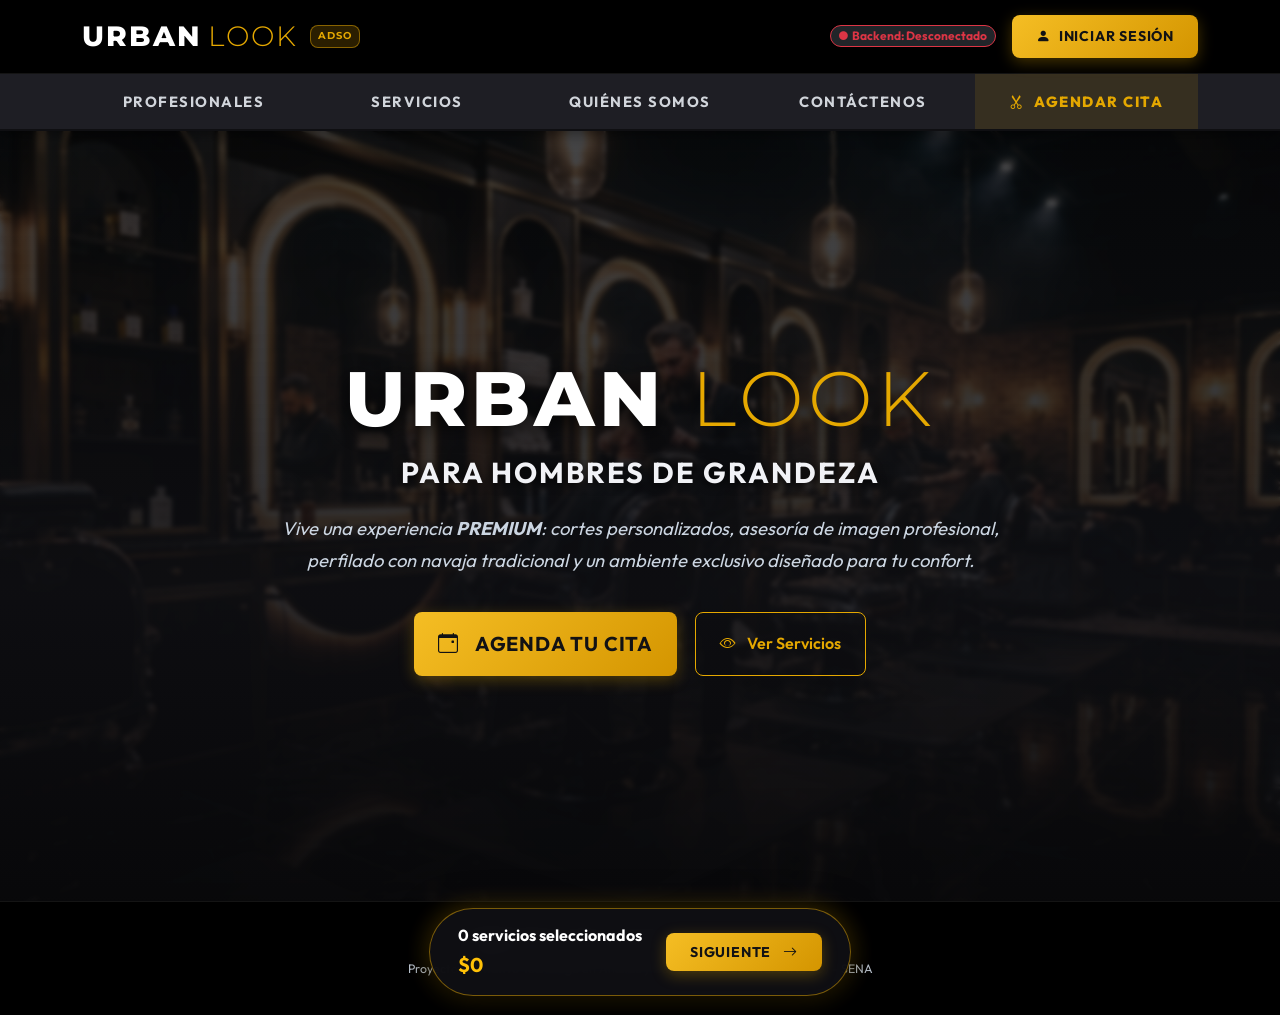
==== commit 3b508710: "primer prepropuesta de proyecto, funcionalidades de backend y frontend, conectadas, permite mejoras" ====
--- a/peluqueria-FrondEnd/index.html
+++ b/peluqueria-FrondEnd/index.html
@@ -28,6 +28,11 @@
 
       <!-- Botón Login o Menú de Perfil -->
       <div class="d-flex align-items-center gap-3">
+        <!-- Indicador de conexión con Backend -->
+        <span id="backend-status-pill" class="badge rounded-pill bg-dark border border-secondary text-muted small d-none d-md-inline-flex align-items-center gap-1 py-1 px-2">
+          <i class="bi bi-circle-fill text-secondary" style="font-size:0.55rem;"></i> Conectando...
+        </span>
+
         <!-- Botón cuando no ha iniciado sesión -->
         <button id="header-btn-login" class="btn-gold btn-open-login">
           <i class="bi bi-person-fill"></i> Iniciar Sesión
@@ -635,23 +640,24 @@
               <div class="col-12 col-md-6">
                 <label class="form-label text-muted small fw-bold">1. Selecciona el Barbero</label>
                 <select id="agenda-barbero-select" class="form-control-dark" required>
-                  <option value="Andrés Morales">Andrés Morales (Barbero Máster)</option>
-                  <option value="Mateo Restrepo">Mateo Restrepo (Estilista Capilar)</option>
-                  <option value="Sebastián Castro">Sebastián Castro (Diseñador Facial)</option>
-                  <option value="Cualquier barbero disponible">Cualquiera disponible</option>
+                  <option value="1">Andrés Morales (Barbero Máster)</option>
+                  <option value="2">Mateo Restrepo (Estilista Capilar)</option>
+                  <option value="3">Sebastián Castro (Diseñador Facial)</option>
                 </select>
               </div>
 
               <div class="col-12 col-md-6">
                 <label class="form-label text-muted small fw-bold">2. Servicio Principal</label>
                 <select id="agenda-servicio-select" class="form-control-dark" required>
-                  <option value="Corte Clásico + Barba ($29.750)">Corte Clásico + Barba ($29.750)</option>
-                  <option value="Fade / Degradado ($22.000)">Fade / Degradado ($22.000)</option>
-                  <option value="Rapado ($18.000)">Rapado Uniforme ($18.000)</option>
-                  <option value="Corte Niño ($20.000)">Corte Niño ($20.000)</option>
-                  <option value="Perfilado Barba ($18.000)">Perfilado de Barba Spa ($18.000)</option>
-                  <option value="Facial Vapor de Ozono ($35.000)">Facial Vapor de Ozono ($35.000)</option>
-                  <option value="Camuflaje Canas ($45.000)">Camuflaje de Canas ($45.000)</option>
+                  <option value="1">Corte Clásico + Barba ($29.750)</option>
+                  <option value="2">Fade / Degradado ($22.000)</option>
+                  <option value="3">Rapado Uniforme ($18.000)</option>
+                  <option value="4">Corte Niño ($20.000)</option>
+                  <option value="5">Perfilado de Barba Spa ($18.000)</option>
+                  <option value="6">Diseño de Cejas ($12.000)</option>
+                  <option value="7">Facial Vapor de Ozono ($35.000)</option>
+                  <option value="8">Alisado Capilar Keratina ($57.000)</option>
+                  <option value="9">Camuflaje de Canas ($45.000)</option>
                 </select>
               </div>
 
@@ -663,13 +669,13 @@
               <div class="col-12 col-md-6">
                 <label class="form-label text-muted small fw-bold">4. Hora</label>
                 <select id="agenda-hora" class="form-control-dark" required>
-                  <option value="09:00 AM">09:00 AM</option>
-                  <option value="10:00 AM">10:00 AM</option>
-                  <option value="11:00 AM">11:00 AM</option>
-                  <option value="02:00 PM">02:00 PM</option>
-                  <option value="03:30 PM">03:30 PM</option>
-                  <option value="05:00 PM">05:00 PM</option>
-                  <option value="06:30 PM">06:30 PM</option>
+                  <option value="09:00:00">09:00 AM</option>
+                  <option value="10:00:00">10:00 AM</option>
+                  <option value="11:00:00">11:00 AM</option>
+                  <option value="14:00:00">02:00 PM</option>
+                  <option value="15:30:00">03:30 PM</option>
+                  <option value="17:00:00">05:00 PM</option>
+                  <option value="18:30:00">06:30 PM</option>
                 </select>
               </div>
 
@@ -710,12 +716,14 @@
       <h3 class="modal-title-custom">Inicio de Sesión</h3>
       <p class="modal-subtitle-custom">Ingresa tu email y contraseña para continuar</p>
 
+      <div id="login-modal-error" class="alert alert-danger d-none py-2 small" role="alert"></div>
+
       <form id="formLoginModal">
         <div class="mb-3">
           <label for="usuarioModal" class="form-label text-warning small fw-bold">Email / Usuario</label>
           <div class="input-group">
-            <span class="input-group-text bg-dark border-secondary text-warning"><i class="bi bi-envelope-fill"></i></span>
-            <input type="text" class="form-control-dark" id="usuarioModal" placeholder="correo@correo.com" required>
+            <span class="input-group-text bg-dark border-secondary text-warning"><i class="bi bi-person-fill"></i></span>
+            <input type="text" class="form-control-dark" id="usuarioModal" placeholder="correo@correo.com o usuario" required>
           </div>
         </div>
 
@@ -730,22 +738,12 @@
           </div>
         </div>
 
-        <!-- Selector de Rol Simulado (Requisito ADSO para probar cliente, barbero y admin) -->
-        <div class="mb-4">
-          <label for="rolSimuladoModal" class="form-label text-warning small fw-bold">Ingresar como (Simulador ADSO):</label>
-          <select class="form-control-dark" id="rolSimuladoModal">
-            <option value="CLIENTE">Cliente / Usuario</option>
-            <option value="EMPLEADO">Empleado / Barbero</option>
-            <option value="ADMIN">Administrador</option>
-          </select>
-        </div>
-
         <div class="d-flex justify-content-between align-items-center mb-4 text-muted small">
           <div class="form-check">
             <input class="form-check-input" type="checkbox" id="recordarmeCheck" checked>
             <label class="form-check-label text-light" for="recordarmeCheck">Recordarme</label>
           </div>
-          <a href="#" onclick="alert('Funcionalidad de recuperación: se enviará un enlace temporal a tu correo institucional.'); return false;">¿Olvidaste tu contraseña?</a>
+          <a href="#" onclick="alert('Por favor contacta al administrador del sistema.'); return false;">¿Olvidaste tu contraseña?</a>
         </div>
 
         <button type="submit" class="btn-gold w-100 py-2 fs-6 mb-3">
@@ -843,57 +841,122 @@
 
   <script>
     // Función auxiliar para seleccionar barbero desde su tarjeta y abrir agendar
-    function seleccionarBarberoYAgendar(nombreBarbero) {
+    function seleccionarBarberoYAgendar(idOTexto) {
       const selectBarbero = document.getElementById('agenda-barbero-select');
       if (selectBarbero) {
-        selectBarbero.value = nombreBarbero;
+        if (typeof idOTexto === 'number' || !isNaN(Number(idOTexto))) {
+          selectBarbero.value = String(idOTexto);
+        } else if (String(idOTexto).includes('Andrés')) {
+          selectBarbero.value = '1';
+        } else if (String(idOTexto).includes('Mateo')) {
+          selectBarbero.value = '2';
+        } else if (String(idOTexto).includes('Sebastián') || String(idOTexto).includes('Sebastian')) {
+          selectBarbero.value = '3';
+        }
       }
       const agendaTab = document.querySelector('[data-target="section-agendar"]');
       if (agendaTab) agendaTab.click();
     }
 
-    // Procesar agendamiento rápido (Conectado con Spring Boot /citas)
+    // Procesar agendamiento conectado con Spring Boot (/api/citas)
     async function procesarAgendamiento() {
-      const barbero = document.getElementById('agenda-barbero-select').value;
-      const servicio = document.getElementById('agenda-servicio-select').value;
-      const fecha = document.getElementById('agenda-fecha').value;
-      const hora = document.getElementById('agenda-hora').value;
-      const nombre = document.getElementById('agenda-nombre').value;
-      const celular = document.getElementById('agenda-celular').value;
-
-      // Estructura de la Cita esperada por CitasEntity en Spring Boot
+      const selectBarbero = document.getElementById('agenda-barbero-select');
+      const selectServicio = document.getElementById('agenda-servicio-select');
+      const inputFecha = document.getElementById('agenda-fecha');
+      const selectHora = document.getElementById('agenda-hora');
+      const inputNombre = document.getElementById('agenda-nombre');
+      const inputCelular = document.getElementById('agenda-celular');
+
+      const idEmpleado = parseInt(selectBarbero.value, 10);
+      const idServicio = parseInt(selectServicio.value, 10);
+      const fecha = inputFecha.value;
+      const hora = selectHora.value;
+      const nombre = inputNombre.value.trim();
+      const celular = inputCelular.value.trim();
+
+      // Obtener ID del usuario activo si existe
+      let idCliente = 1;
+      const sesion = window.obtenerUsuarioSesion ? window.obtenerUsuarioSesion() : null;
+      if (sesion && sesion.idUsuario) {
+        idCliente = sesion.idUsuario;
+      }
+
       const citaPayload = {
-        idCliente: 1, // ID del cliente autenticado
-        idEmpleado: barbero.includes('Andrés') ? 1 : (barbero.includes('Mateo') ? 2 : 3),
-        idServicio: servicio.includes('29.750') ? 1 : (servicio.includes('22.000') ? 2 : 3),
-        fecha: fecha, // YYYY-MM-DD
-        hora: hora.includes('AM') ? '09:00:00' : '15:00:00', // HH:mm:ss
+        idCliente: idCliente,
+        idEmpleado: idEmpleado,
+        idServicio: idServicio,
+        fecha: fecha,
+        hora: hora,
         estado: 'PENDIENTE',
         observaciones: `Cliente: ${nombre} - Tel: ${celular}`
       };
 
-      console.log('// CONEXIÓN BACKEND: Enviando cita a http://localhost:8080/citas', citaPayload);
-
       try {
-        if (window.UrbanLookAPI) {
-          await window.UrbanLookAPI.crearCita(citaPayload);
-          alert(`💈 ¡CITA GUARDADA EN EL BACKEND!\n\nCliente: ${nombre}\nServicio: ${servicio}\nBarbero: ${barbero}\nFecha: ${fecha} a las ${hora}\n\nLos datos se enviaron a Spring Boot (/citas).`);
+        if (!window.UrbanLookAPI) {
+          throw new Error('El cliente API no está disponible.');
         }
+
+        const respuesta = await window.UrbanLookAPI.crearCita(citaPayload);
+        alert(`💈 ¡CITA CONFIRMADA EXITOSAMENTE!\n\nTurno #${respuesta.id || ''}\nFecha: ${fecha} a las ${hora}\nCliente: ${nombre}\n\nTu cita ha sido guardada en la base de datos.`);
+        document.getElementById('formAgendamientoRapido').reset();
       } catch (err) {
-        console.warn('// CONEXIÓN BACKEND: El backend en 8080 no está encendido. Ejecutando en Modo Simulación Local:', err.message);
-        alert(`💈 ¡CITA REGISTRADA (MODO SIMULACIÓN LOCAL)!\n\nCliente: ${nombre}\nServicio: ${servicio}\nBarbero: ${barbero}\nFecha: ${fecha} a las ${hora}\n\n[NOTA PARA DESARROLLO]: Cuando tu compañero inicie el backend Spring Boot en el puerto 8080, esta cita se guardará automáticamente en MySQL.`);
+        console.error('[Error al agendar]', err);
+        alert(`⚠️ No se pudo reservar el turno:\n\n${err.message}`);
       }
-
-      document.getElementById('formAgendamientoRapido').reset();
     }
 
-    // Configurar fecha mínima de hoy en el calendario
-    const inputFecha = document.getElementById('agenda-fecha');
-    if (inputFecha) {
-      const hoy = new Date().toISOString().split('T')[0];
-      inputFecha.min = hoy;
-      inputFecha.value = hoy;
-    }
+    // Configurar fecha mínima de hoy en el calendario y cargar barberos/servicios de la base de datos
+    document.addEventListener('DOMContentLoaded', async () => {
+      const inputFecha = document.getElementById('agenda-fecha');
+      if (inputFecha) {
+        const hoy = new Date().toISOString().split('T')[0];
+        inputFecha.min = hoy;
+        inputFecha.value = hoy;
+      }
+
+      // Cargar barberos dinámicamente desde el backend
+      try {
+        const [empleados, usuarios, servicios] = await Promise.all([
+          window.UrbanLookAPI.obtenerEmpleadosActivos().catch(() => []),
+          window.UrbanLookAPI.obtenerUsuarios().catch(() => []),
+          window.UrbanLookAPI.obtenerServiciosActivos().catch(() => [])
+        ]);
+
+        if (empleados && empleados.length > 0) {
+          const mapaUsers = {};
+          (usuarios || []).forEach(u => { mapaUsers[u.id] = u; });
+
+          const selectBarbero = document.getElementById('agenda-barbero-select');
+          if (selectBarbero) {
+            selectBarbero.innerHTML = '';
+            empleados.forEach(emp => {
+              const u = mapaUsers[emp.idUsuario];
+              const nombreBarbero = u ? `${u.nombre} ${u.apellido}` : `Barbero #${emp.id}`;
+              const opt = document.createElement('option');
+              opt.value = emp.id;
+              opt.textContent = `${nombreBarbero} (${emp.especialidades || 'General'})`;
+              selectBarbero.appendChild(opt);
+            });
+          }
+        }
+
+        if (servicios && servicios.length > 0) {
+          const selectServicio = document.getElementById('agenda-servicio-select');
+          if (selectServicio) {
+            selectServicio.innerHTML = '';
+            servicios.forEach(s => {
+              const opt = document.createElement('option');
+              opt.value = s.id;
+              const precio = s.precioPromocion || s.precio;
+              opt.textContent = `${s.nombre} ($${Number(precio).toLocaleString('es-CO')})`;
+              selectServicio.appendChild(opt);
+            });
+          }
+        }
+      } catch (e) {
+        console.warn('Usando opciones locales de agendamiento');
+      }
+    });
   </script>
 </body>
 </html>
--- a/peluqueria-FrondEnd/css/estilos.css
+++ b/peluqueria-FrondEnd/css/estilos.css
@@ -23,7 +23,7 @@
   --gold-gradient: linear-gradient(135deg, #f5be24 0%, #d49500 100%);
   
   --text-primary: #ffffff;
-  --text-muted: #9fa4b2;
+  --text-muted: #cbd5e1;
   --text-dark: #121214;
   
   --border-subtle: rgba(255, 255, 255, 0.1);
@@ -900,11 +900,68 @@
   padding: 30px 0;
   text-align: center;
   font-size: 0.88rem;
-  color: #64748b;
+  color: #cbd5e1;
 }
 
 .main-footer p {
   margin-bottom: 6px;
+}
+
+.main-footer .text-muted {
+  color: #cbd5e1 !important;
+}
+
+/* =========================================================
+   ALTO CONTRASTE Y LEGIBILIDAD EN TABLAS (ID, TEXTOS Y OBSERVACIONES)
+   ========================================================= */
+.text-muted {
+  color: #cbd5e1 !important; /* Gris claro de alto contraste contra fondos oscuros */
+}
+
+.table-dark {
+  --bs-table-bg: #121217;
+  --bs-table-hover-bg: #1d1d26;
+  color: #f8fafc !important;
+}
+
+.table-dark thead th,
+.table-header-dark th {
+  background-color: #181820 !important;
+  color: #f5be24 !important; /* Títulos de columnas en dorado para perfecto contraste */
+  font-size: 0.82rem !important;
+  font-weight: 700 !important;
+  text-transform: uppercase !important;
+  letter-spacing: 0.8px !important;
+  padding: 12px 14px !important;
+  border-bottom: 2px solid rgba(229, 168, 0, 0.45) !important;
+}
+
+.table-dark td {
+  color: #f8fafc !important;
+  border-color: rgba(255, 255, 255, 0.1) !important;
+  padding: 12px 14px !important;
+}
+
+.table-dark .text-muted,
+.table-dark small.text-muted,
+.table-dark td.text-muted {
+  color: #cbd5e1 !important;
+}
+
+.cell-id {
+  color: #fbbf24 !important; /* ID en amarillo/dorado cálido visible y nítido */
+  font-weight: 700;
+  letter-spacing: 0.5px;
+}
+
+.cell-observaciones {
+  color: #ffffff !important; /* Observaciones en blanco puro para máxima legibilidad */
+  font-size: 0.88rem;
+}
+
+.cell-subtext {
+  color: #cbd5e1 !important;
+  font-size: 0.82rem;
 }
 
 /* =========================================================
